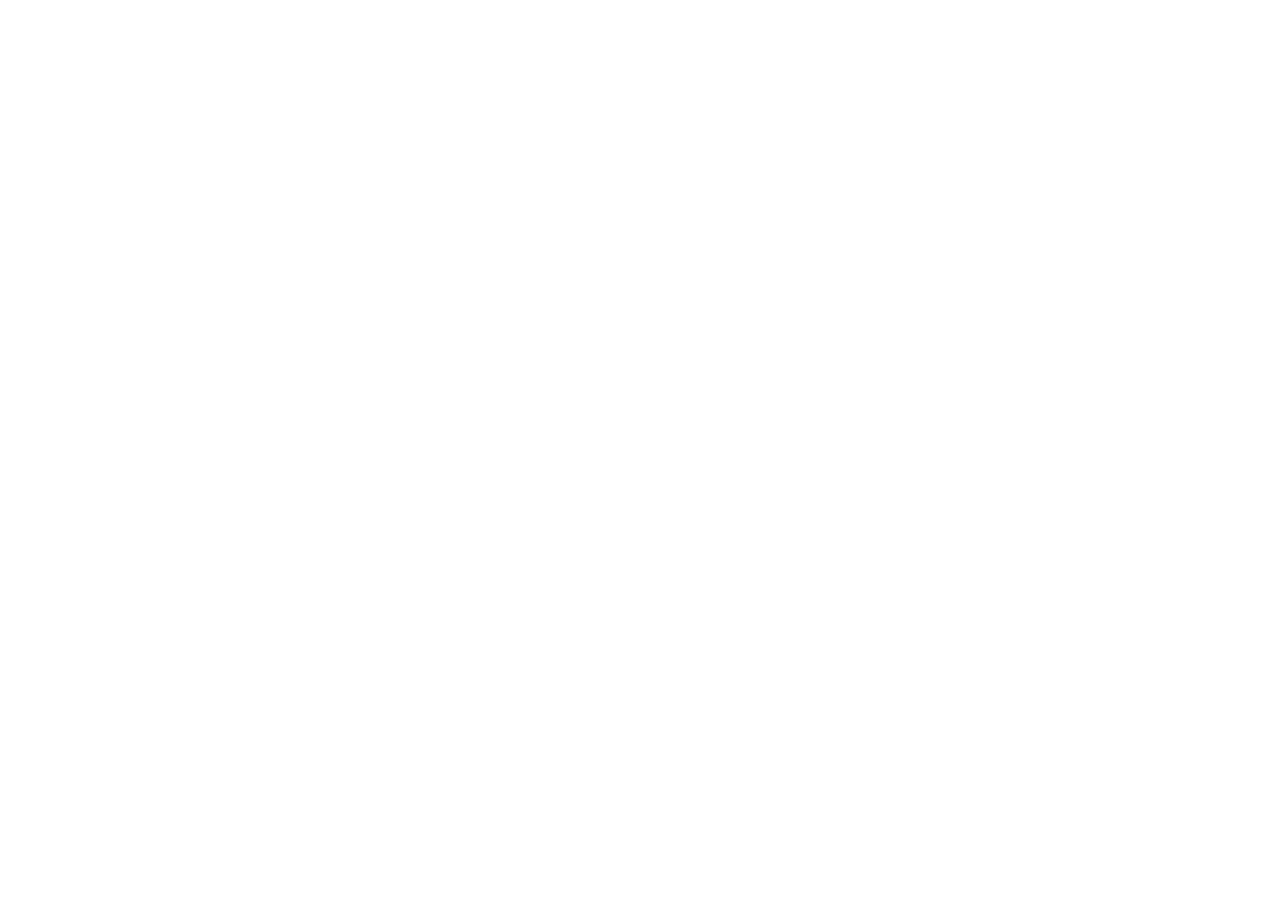
==== index.html @ 87a75371 "criei a página inicial" ====
<!DOCTYPE html>
<html lang="pt-br">
<head>
    <meta charset="UTF-8">
    <meta http-equiv="X-UA-Compatible" content="IE=edge">
    <meta name="viewport" content="width=device-width, initial-scale=1.0">
    <title>Projeto redes sociais</title>
    <link rel="shortcut icon" href="favicon.ico" type="image/x-icon">
</head>
<body>
    
</body>
</html>
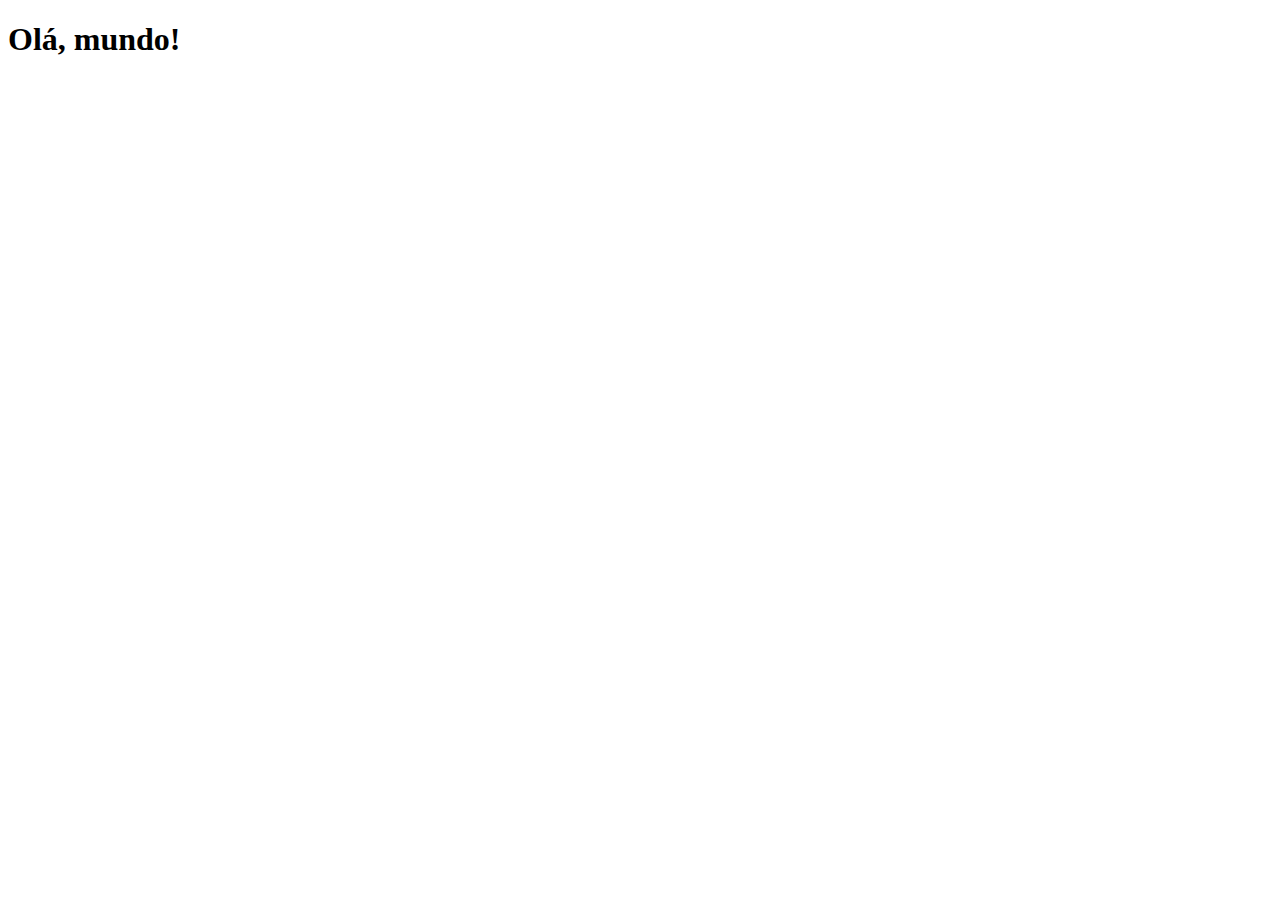
==== commit feb3f073: "Update index.html" ====
--- a/index.html
+++ b/index.html
@@ -8,6 +8,6 @@
     <link rel="shortcut icon" href="favicon.ico" type="image/x-icon">
 </head>
 <body>
-    
+    <h1>Olá, mundo!</h1>
 </body>
 </html>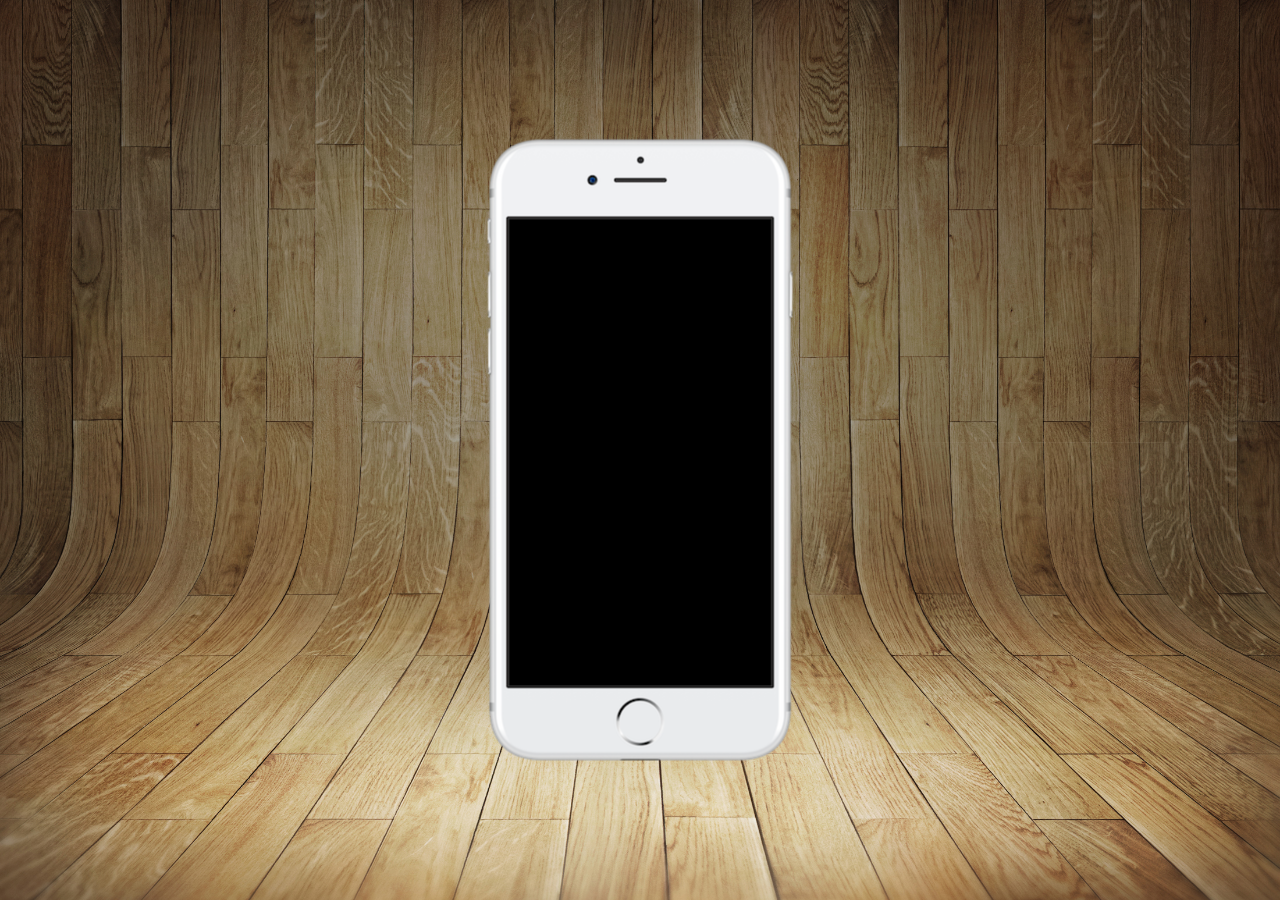
==== commit f2590d3e: "tela inicial do aplicativo" ====
--- a/index.html
+++ b/index.html
@@ -6,8 +6,17 @@
     <meta name="viewport" content="width=device-width, initial-scale=1.0">
     <title>Projeto redes sociais</title>
     <link rel="shortcut icon" href="favicon.ico" type="image/x-icon">
+    <link rel="stylesheet" href="estilos/style.css">
 </head>
 <body>
-    <h1>Olá, mundo!</h1>
+    <main>
+        <section id="telefone">
+            
+        </section>
+
+        <section id="redes_sociais">
+
+        </section>
+    </main>
 </body>
 </html>--- a/estilos/style.css
+++ b/estilos/style.css
@@ -0,0 +1,35 @@
+@charset "UTF-8";
+
+* {
+    margin: 0;
+    padding: 0;
+    font-family: Arial, Helvetica, sans-serif;
+}
+
+html, body {
+    height: 100vh;
+    width: 100wh;
+    background-color: black;
+}
+
+body {
+    background: url('../imagens/fundo-madeira.jpg') no-repeat top center;
+    background-size: cover;
+    background-attachment: fixed;
+}
+
+main {
+    height: 100vh;
+    position: relative;
+}
+
+section#telefone {
+    position: absolute;
+    top: 50%;
+    left: 50%;
+    transform: translate(-50%, -50%);
+    height: 627px;
+    width: 311px;
+    background: url('../imagens/frame-iphone.png') no-repeat;
+    
+}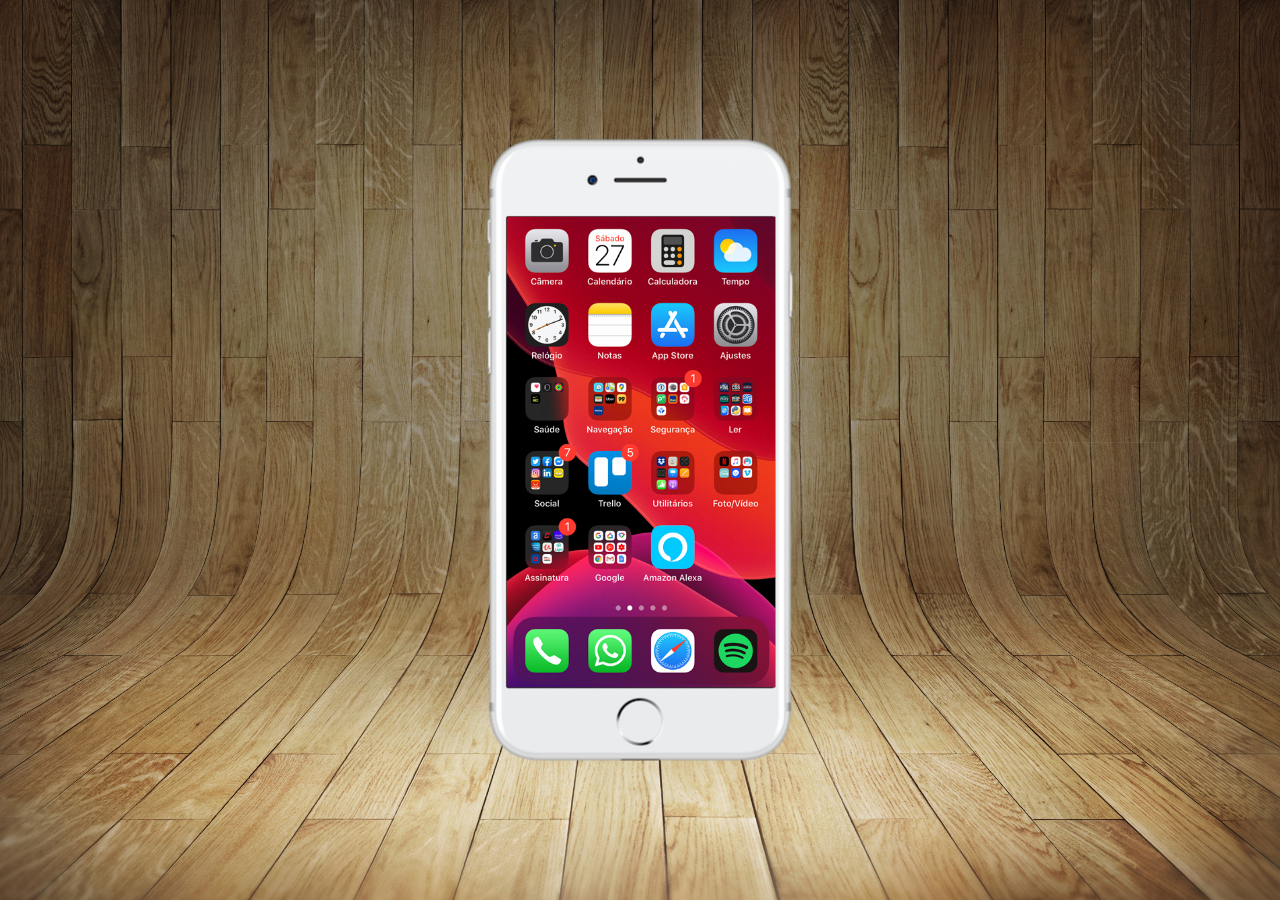
==== commit dd14687a: "Criei tela home" ====
--- a/index.html
+++ b/index.html
@@ -11,10 +11,12 @@
 <body>
     <main>
         <section id="telefone">
+            <iframe src="home.html" name="tela" id="tela" frameborder="0"></iframe>
             
         </section>
 
         <section id="redes_sociais">
+            
 
         </section>
     </main>
--- a/estilos/style.css
+++ b/estilos/style.css
@@ -30,6 +30,14 @@
     transform: translate(-50%, -50%);
     height: 627px;
     width: 311px;
-    background: url('../imagens/frame-iphone.png') no-repeat;
-    
+    background: url('../imagens/frame-iphone.png') no-repeat;  
+}
+
+iframe#tela {
+    position: relative;
+    top: 80px;
+    left: 22px;
+    width: 269px;
+    height: 471px;
+
 }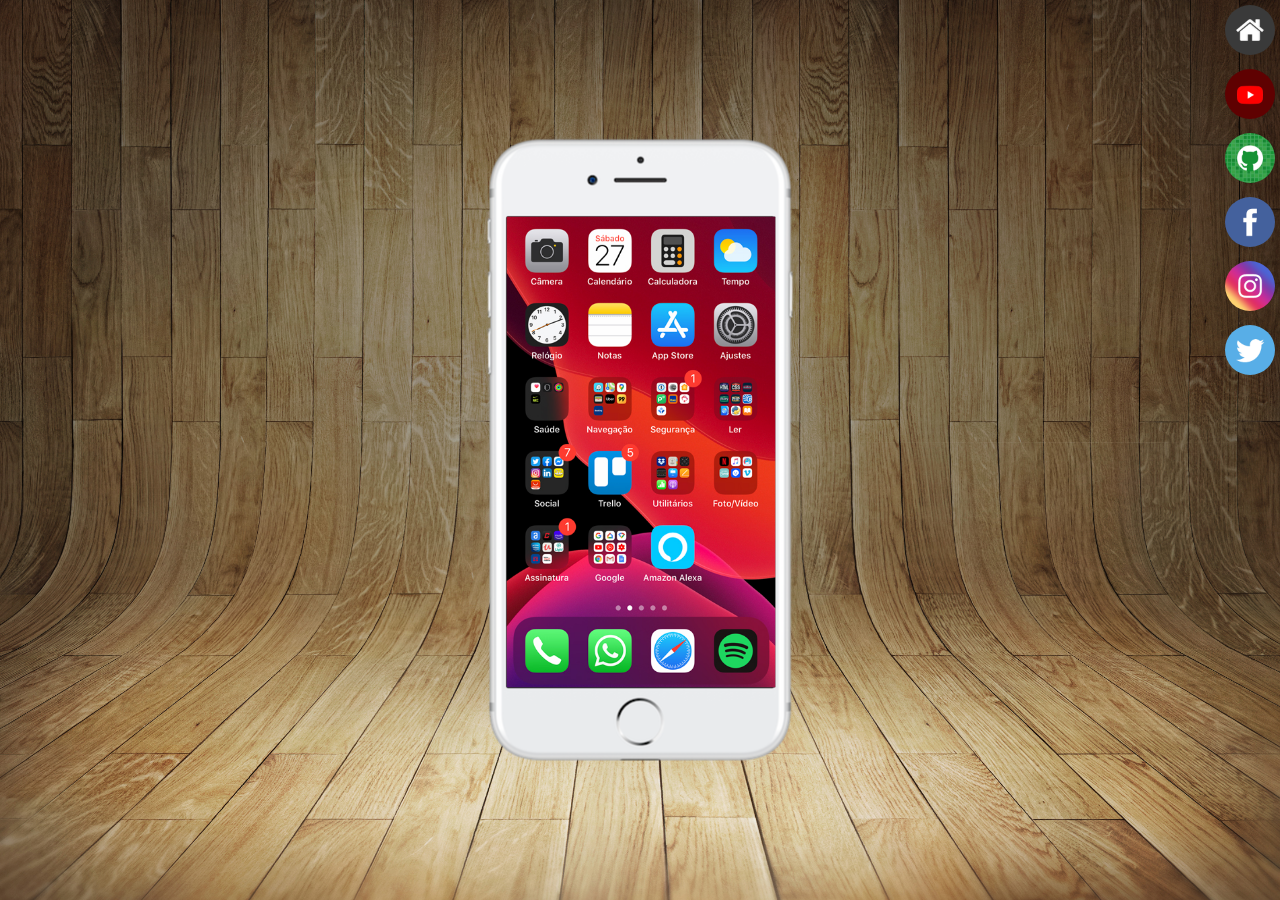
==== commit ecf049cf: "botões criados na lateral direita" ====
--- a/index.html
+++ b/index.html
@@ -11,11 +11,18 @@
 <body>
     <main>
         <section id="telefone">
-            <iframe src="home.html" name="tela" id="tela" frameborder="0"></iframe>
-            
+            <iframe src="home.html" name="tela" id="tela" frameborder="0">
+                <p>Seu navegador não é compatível com isso!</p>
+            </iframe>            
         </section>
 
         <section id="redes_sociais">
+            <a href="#" target="tela"><img src="imagens/logo-home.jpg" alt="home"></a><br>
+            <a href="#" target="tela"><img src="imagens/logo-youtube.jpg" alt="youtube"></a><br>
+            <a href="#" target="tela"><img src="imagens/logo-github.jpg" alt="Github"></a><br>
+            <a href="#" target="tela"><img src="imagens/logo-facebook.jpg" alt="Facebook"></a><br>
+            <a href="#" target="tela"><img src="imagens/logo-instagram.jpg" alt="Instagram"></a><br>
+            <a href="#" target="tela"><img src="imagens/logo-twitter.jpg" alt="Twitter"></a><br>
             
 
         </section>
--- a/estilos/style.css
+++ b/estilos/style.css
@@ -39,5 +39,23 @@
     left: 22px;
     width: 269px;
     height: 471px;
+}
 
+section#redes_sociais {
+    text-align: right;
+}
+section#redes_sociais img {
+     width: 50px;
+     margin: 5px;
+     border-radius: 50%;
+     box-sizing: 2px 2px 5px rgba(0, 0, 0, 0.349);
+     box-sizing: border-box;
+}
+
+section#redes_sociais img:hover {
+    border: 2px solid rgba(255, 255, 255, 0.671);
+    transform: translate(-3px, -3px );
+    box-shadow: 5px 5px 10px rgba(0, 0, 0, 0.603);
+    transition: transform .4s, border 1s;
+    
 }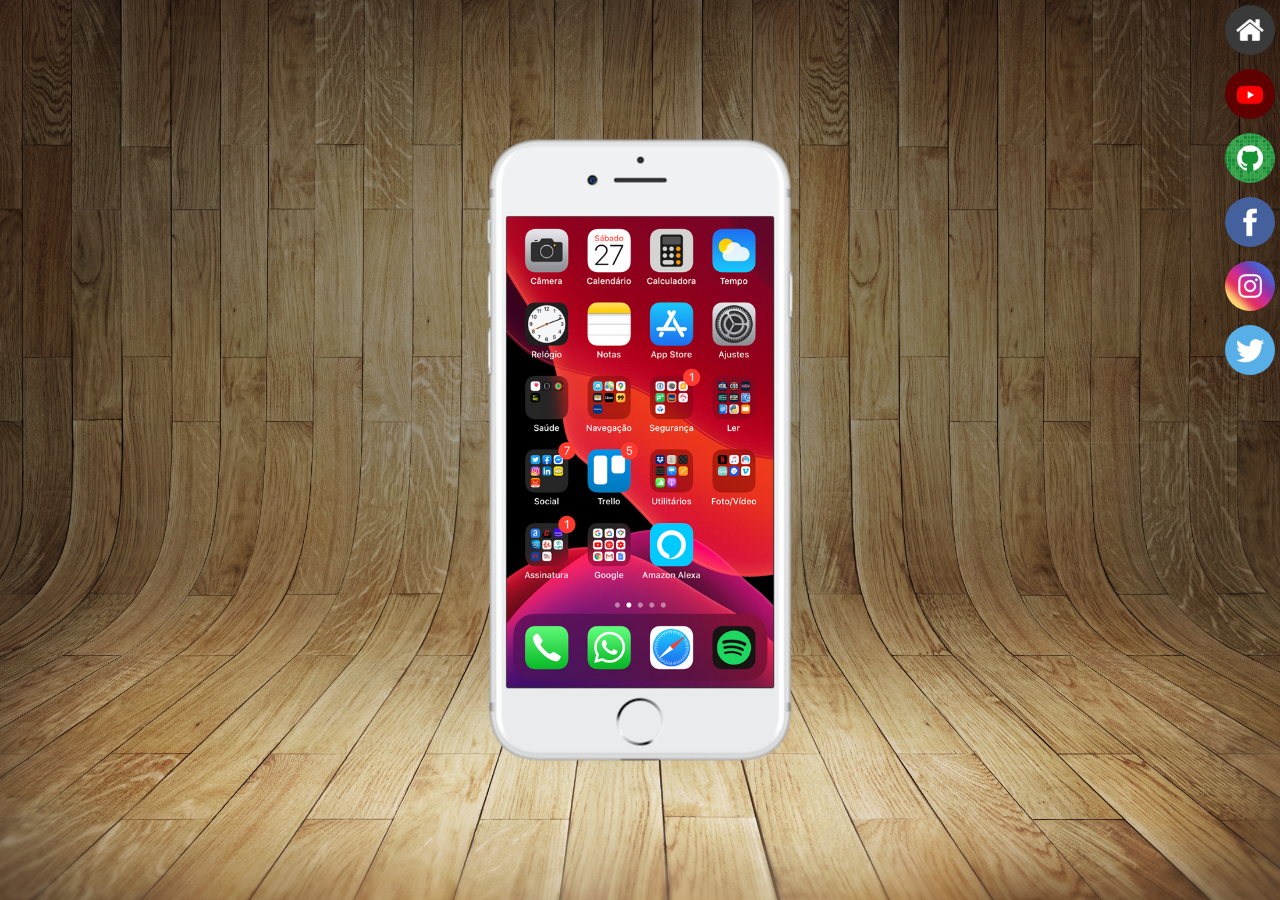
==== commit 3646dc6c: "app finalizado" ====
--- a/index.html
+++ b/index.html
@@ -17,12 +17,12 @@
         </section>
 
         <section id="redes_sociais">
-            <a href="#" target="tela"><img src="imagens/logo-home.jpg" alt="home"></a><br>
-            <a href="#" target="tela"><img src="imagens/logo-youtube.jpg" alt="youtube"></a><br>
-            <a href="#" target="tela"><img src="imagens/logo-github.jpg" alt="Github"></a><br>
-            <a href="#" target="tela"><img src="imagens/logo-facebook.jpg" alt="Facebook"></a><br>
-            <a href="#" target="tela"><img src="imagens/logo-instagram.jpg" alt="Instagram"></a><br>
-            <a href="#" target="tela"><img src="imagens/logo-twitter.jpg" alt="Twitter"></a><br>
+            <a href="home.html" target="tela"><img src="imagens/logo-home.jpg" alt="home"></a><br>
+            <a href="youtube.html" target="tela"><img src="imagens/logo-youtube.jpg" alt="youtube"></a><br>
+            <a href="github.html" target="tela"><img src="imagens/logo-github.jpg" alt="Github"></a><br>
+            <a href="facebook.html" target="tela"><img src="imagens/logo-facebook.jpg" alt="Facebook"></a><br>
+            <a href="instagram.html" target="tela"><img src="imagens/logo-instagram.jpg" alt="Instagram"></a><br>
+            <a href="twitter.html" target="tela"><img src="imagens/logo-twitter.jpg" alt="Twitter"></a><br>
             
 
         </section>
--- a/estilos/style.css
+++ b/estilos/style.css
@@ -37,7 +37,7 @@
     position: relative;
     top: 80px;
     left: 22px;
-    width: 269px;
+    width: 267px;
     height: 471px;
 }
 
